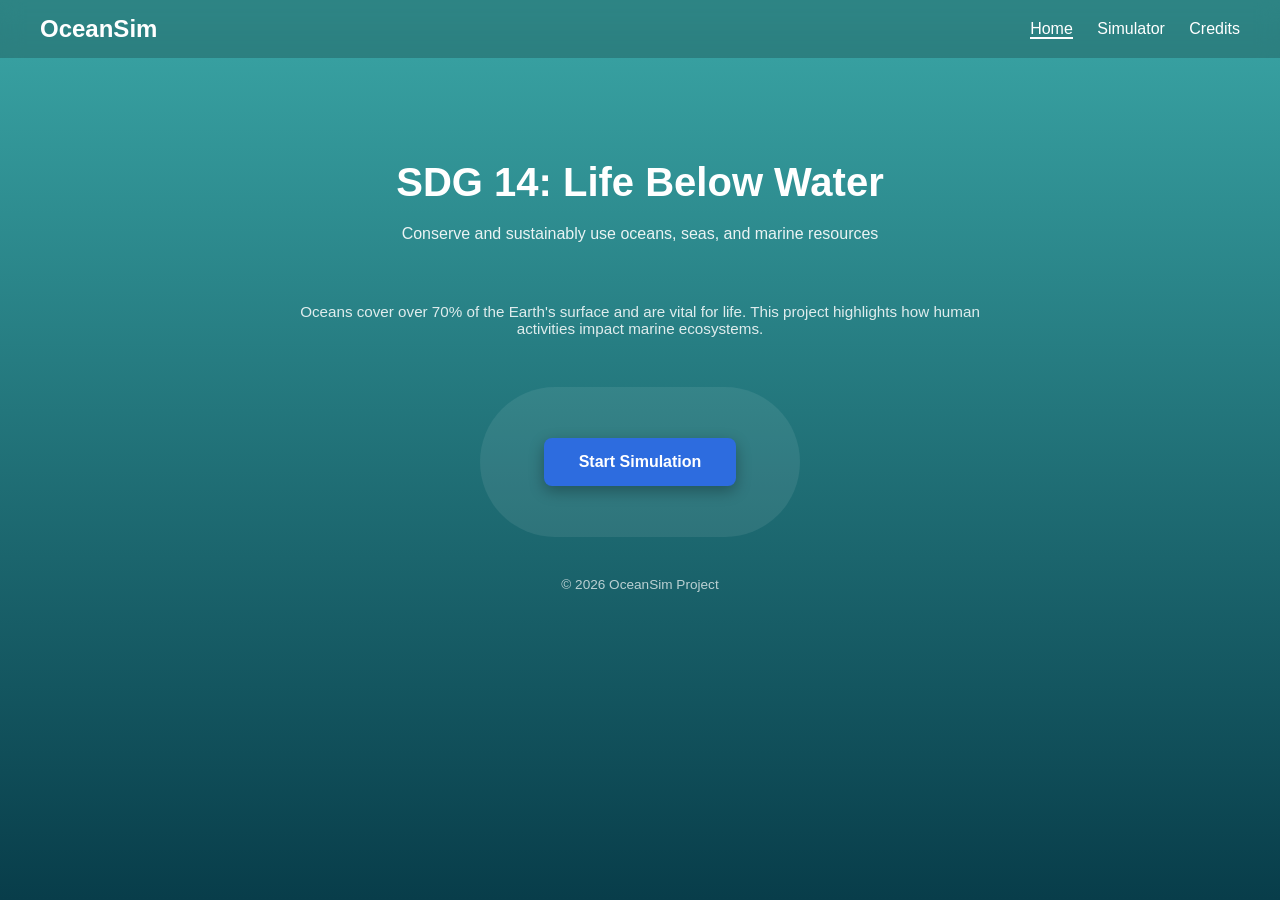
==== index.html @ 3e41ab78 "Add files via upload" ====
<!DOCTYPE html>
<html lang="en">
<head>
    <meta charset="UTF-8">
    <meta name="viewport" content="width=device-width, initial-scale=1.0">
    <title>OceanSim</title>

    <link rel="stylesheet" href="style.css">
</head>

<body>

<!-- NAVBAR -->
<nav class="navbar">
    <h2 class="logo">OceanSim</h2>
    <div class="nav-links">
        <a href="index.html" class="active">Home</a>
        <a href="simulator.html">Simulator</a>
        <a href="credits.html">Credits</a>
    </div>
</nav>

<!-- MAIN CONTENT -->
<div class="container">

    <h1>SDG 14: Life Below Water</h1>

    <p class="subtitle">
        Conserve and sustainably use oceans, seas, and marine resources
    </p>

    <p class="description">
        Oceans cover over 70% of the Earth's surface and are vital for life.
        This project highlights how human activities impact marine ecosystems.
    </p>

    <!-- BUTTON -->
    <div class="button-wrapper">
        <a href="simulator.html" class="start-btn">
            Start Simulation
        </a>
    </div>

    <!-- FOOTER TEXT -->
    <p class="footer-text">
        © 2026 OceanSim Project
    </p>

</div>

</body>
</html>
---- style.css ----
.frame {
    display: flex;
    height: calc(100vh - 80px);
}

/* LEFT PANEL */
.left-side {
    width: 45%;
    position: relative;
    background: rgba(255,255,255,0.95);
}

/* RIGHT PANEL */
.species-panel {
    width: 55%;
    position: relative;
    background: url('assets/background.png') center/cover no-repeat;
}

/* Reset */
* {
    margin: 0;
    padding: 0;
    box-sizing: border-box;
}

/* Full screen gradient background */
body {
    min-height: 100vh;
    font-family: Arial, sans-serif;
    background: linear-gradient(to bottom, #3aa6a6, #083d4a);
    color: white;
    text-align: center;
    padding-top: 80px; /* space for navbar */
    display: flex;
    flex-direction: column;
}

/* Main container */
.container {
    max-width: 700px;
    margin: auto;
    margin-top: 10vh; /* pushes content nicely down */
}

/* Heading */
h1 {
    font-size: 2.5rem;
    font-weight: 700;
    margin-bottom: 20px;
}

/* Subtitle */
.subtitle {
    font-size: 1rem;
    opacity: 0.9;
    margin-bottom: 60px;
}

/* Oval background */
.button-wrapper {
    width: 320px;
    height: 150px;
    margin: 0 auto;
    background: rgba(255, 255, 255, 0.08);
    border-radius: 100px;
    display: flex;
    justify-content: center;
    align-items: center;
}

/* Button */
.start-btn {
    background: #2d6cdf;
    padding: 15px 35px;
    border-radius: 8px;
    text-decoration: none;
    color: white;
    font-weight: bold;
    box-shadow: 0 5px 15px rgba(0,0,0,0.3);
    transition: 0.3s;
}

.start-btn:hover {
    transform: scale(1.05);
}

/* Footer text */
.footer-text {
    margin-top: 40px;
    font-size: 0.85rem;
    opacity: 0.7;
}


/* NAVBAR */
.navbar {
    position: fixed;
    top: 0;
    width: 100%;
    padding: 15px 40px;
    display: flex;
    justify-content: space-between;
    align-items: center;
    background: rgba(0, 0, 0, 0.2);
    backdrop-filter: blur(10px);
}

.logo {
    color: white;
}

.nav-links a {
    margin-left: 20px;
    text-decoration: none;
    color: white;
    font-weight: 500;
}

.nav-links a:hover {
    opacity: 0.7;
}

/* PAGE SPACING (important because navbar is fixed) */
body {
    padding-top: 70px;
}

/* CREDITS PAGE */
.credits-container {
    text-align: center;
    padding: 20px 20px 40px;
}

/* HEADINGS */
.credits-container h1 {
    font-size: 2.5rem;
    margin-top: 10px;
    margin-bottom: 10px;
}

.tagline {
    font-size: 1.2rem;
    margin-bottom: 10px;
}

.description {
    font-size: 0.95rem;
    opacity: 0.85;
    margin-bottom: 50px;
}

/* CARD SECTION */
.card-section {
    display: flex;
    justify-content: center;
    gap: 40px;
    flex-wrap: wrap;
}

/* INDIVIDUAL CARD */
.card {
    background: #3ea0c0;
    padding: 25px;
    border-radius: 10px;
    width: 250px;
    text-align: left;
    box-shadow: 0 10px 20px rgba(0,0,0,0.2);
    backdrop-filter: blur(5px);
}

.card h3 {
    margin-bottom: 15px;
}

.card ul {
    list-style: none;
}

.card li {
    margin-bottom: 10px;
}

/* FOOTER */
.footer {
    margin-top: 60px;
    display: flex;
    justify-content: space-between;
    padding: 0 40px;
    font-size: 0.9rem;
    opacity: 0.7;
}

.nav-links a:hover {
    opacity: 0.7;
}

.nav-links a.active {
    border-bottom: 2px solid white;
}
/* CREDITS PAGE */

.credits-page {
    text-align: center;
    padding: 40px 20px;
    position: relative;
}

.credits-page h1 {
    font-size: 2.5rem;
    margin-bottom: 15px;
}

.tagline {
    font-size: 1.2rem;
    margin-bottom: 15px;
}

.desc {
    font-size: 0.95rem;
    opacity: 0.85;
    margin-bottom: 50px;
}

/* OVAL BACKGROUND */
.oval-bg {
     position: absolute;
    top: 50%;
    left: 50%;
    transform: translate(-50%, -50%);
    
    width: 1000px;   /* increased */
    height: 320px;   /* increased */

    background: rgba(255, 255, 255, 0.08);
    border-radius: 50%;
    z-index: 0;
    box-shadow: 0 0 80px rgba(255, 255, 255, 0.1);
   
}

/* CARDS */
.cards {
    display: flex;
    justify-content: center;
    gap: 40px;
    position: relative;
    z-index: 1;
}

.card {
    background: #3ea0c0;
    padding: 25px;
    border-radius: 12px;
    width: 250px;
    text-align: left;
    box-shadow: 0 10px 25px rgba(0,0,0,0.3);
    transition: 0.3s;
}

.card:hover {
    transform: translateY(-10px);
}

.card h3 {
    margin-bottom: 15px;
}

.card ul {
    list-style: none;
}

.card li {
    margin-bottom: 10px;
}

/* FOOTER */
.credits-footer {
    margin-top: 220px;
    display: flex;
    justify-content: space-between;
    padding: 0 40px;
    font-size: 0.9rem;
    opacity: 0.7;
}
.page-content {
    flex: 1;

}
.cards-wrapper {
    position: relative;
    display: flex;
    justify-content: center;
    margin-top: 40px;
}
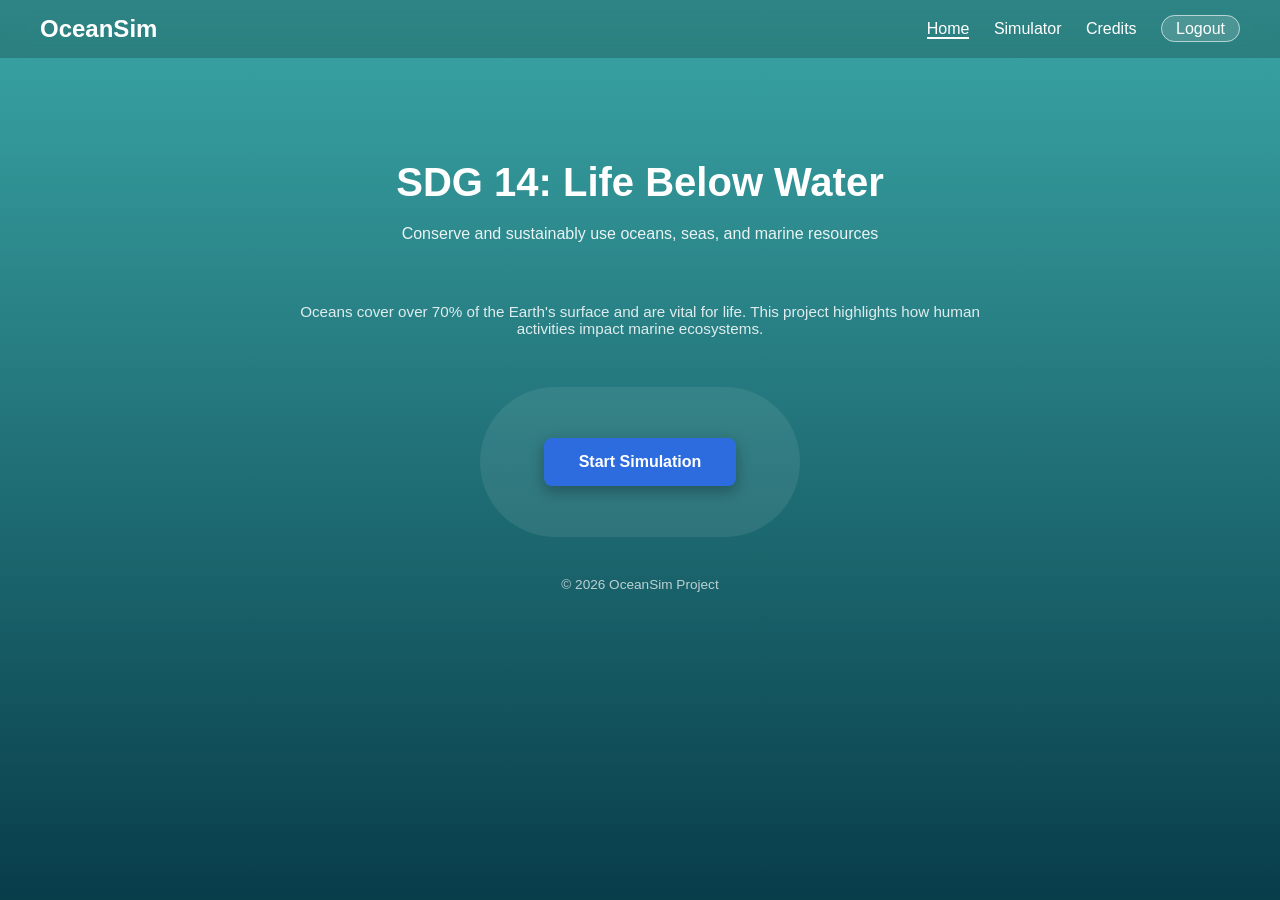
==== commit c3219646: "Add files via upload" ====
--- a/index.html
+++ b/index.html
@@ -5,7 +5,7 @@
     <meta name="viewport" content="width=device-width, initial-scale=1.0">
     <title>OceanSim</title>
 
-    <link rel="stylesheet" href="style.css">
+    <link rel="stylesheet" href="style-credits.css">
 </head>
 
 <body>
@@ -17,6 +17,8 @@
         <a href="index.html" class="active">Home</a>
         <a href="simulator.html">Simulator</a>
         <a href="credits.html">Credits</a>
+        <a href="login.html?logout=1" id="logoutBtn">Logout</a>
+
     </div>
 </nav>
 
@@ -47,6 +49,6 @@
     </p>
 
 </div>
-
+<script src="script.js"></script>
 </body>
 </html>
--- a/style-credits.css
+++ b/style-credits.css
@@ -0,0 +1,308 @@
+.frame {
+    display: flex;
+    height: calc(100vh - 80px);
+}
+
+/* LEFT PANEL */
+.left-side {
+    width: 45%;
+    position: relative;
+    background: rgba(255,255,255,0.95);
+}
+
+/* RIGHT PANEL */
+.species-panel {
+    width: 55%;
+    position: relative;
+    background: url('assets/background.png') center/cover no-repeat;
+}
+
+/* Reset */
+* {
+    margin: 0;
+    padding: 0;
+    box-sizing: border-box;
+}
+
+/* Full screen gradient background */
+body {
+    min-height: 100vh;
+    font-family: Arial, sans-serif;
+    background: linear-gradient(to bottom, #3aa6a6, #083d4a);
+    color: white;
+    text-align: center;
+    padding-top: 80px; /* space for navbar */
+    display: flex;
+    flex-direction: column;
+}
+
+/* Main container */
+.container {
+    max-width: 700px;
+    margin: auto;
+    margin-top: 10vh; /* pushes content nicely down */
+}
+
+/* Heading */
+h1 {
+    font-size: 2.5rem;
+    font-weight: 700;
+    margin-bottom: 20px;
+}
+
+/* Subtitle */
+.subtitle {
+    font-size: 1rem;
+    opacity: 0.9;
+    margin-bottom: 60px;
+}
+
+/* Oval background */
+.button-wrapper {
+    width: 320px;
+    height: 150px;
+    margin: 0 auto;
+    background: rgba(255, 255, 255, 0.08);
+    border-radius: 100px;
+    display: flex;
+    justify-content: center;
+    align-items: center;
+}
+
+/* Button */
+.start-btn {
+    background: #2d6cdf;
+    padding: 15px 35px;
+    border-radius: 8px;
+    text-decoration: none;
+    color: white;
+    font-weight: bold;
+    box-shadow: 0 5px 15px rgba(0,0,0,0.3);
+    transition: 0.3s;
+}
+
+.start-btn:hover {
+    transform: scale(1.05);
+}
+
+/* Footer text */
+.footer-text {
+    margin-top: 40px;
+    font-size: 0.85rem;
+    opacity: 0.7;
+}
+
+
+/* NAVBAR */
+.navbar {
+    position: fixed;
+    top: 0;
+    width: 100%;
+    padding: 15px 40px;
+    display: flex;
+    justify-content: space-between;
+    align-items: center;
+    background: rgba(0, 0, 0, 0.2);
+    backdrop-filter: blur(10px);
+}
+
+.logo {
+    color: white;
+}
+
+.nav-links a {
+    margin-left: 20px;
+    text-decoration: none;
+    color: white;
+    font-weight: 500;
+}
+
+.nav-links a:hover {
+    opacity: 0.7;
+}
+
+/* PAGE SPACING (important because navbar is fixed) */
+body {
+    padding-top: 70px;
+}
+
+/* CREDITS PAGE */
+.credits-container {
+    text-align: center;
+    padding: 20px 20px 40px;
+}
+
+/* HEADINGS */
+.credits-container h1 {
+    font-size: 2.5rem;
+    margin-top: 10px;
+    margin-bottom: 10px;
+}
+
+.tagline {
+    font-size: 1.2rem;
+    margin-bottom: 10px;
+}
+
+.description {
+    font-size: 0.95rem;
+    opacity: 0.85;
+    margin-bottom: 50px;
+}
+
+/* CARD SECTION */
+.card-section {
+    display: flex;
+    justify-content: center;
+    gap: 40px;
+    flex-wrap: wrap;
+}
+
+/* INDIVIDUAL CARD */
+.card {
+    background: #3ea0c0;
+    padding: 25px;
+    border-radius: 10px;
+    width: 250px;
+    text-align: left;
+    box-shadow: 0 10px 20px rgba(0,0,0,0.2);
+    backdrop-filter: blur(5px);
+}
+
+.card h3 {
+    margin-bottom: 15px;
+}
+
+.card ul {
+    list-style: none;
+}
+
+.card li {
+    margin-bottom: 10px;
+}
+
+/* FOOTER */
+.footer {
+    margin-top: 60px;
+    display: flex;
+    justify-content: space-between;
+    padding: 0 40px;
+    font-size: 0.9rem;
+    opacity: 0.7;
+}
+
+.nav-links a:hover {
+    opacity: 0.7;
+}
+
+.nav-links a.active {
+    border-bottom: 2px solid white;
+}
+/* CREDITS PAGE */
+
+.credits-page {
+    text-align: center;
+    padding: 40px 20px;
+    position: relative;
+}
+
+.credits-page h1 {
+    font-size: 2.5rem;
+    margin-bottom: 15px;
+}
+
+.tagline {
+    font-size: 1.2rem;
+    margin-bottom: 15px;
+}
+
+.desc {
+    font-size: 0.95rem;
+    opacity: 0.85;
+    margin-bottom: 50px;
+}
+
+/* OVAL BACKGROUND */
+.oval-bg {
+     position: absolute;
+    top: 50%;
+    left: 50%;
+    transform: translate(-50%, -50%);
+    
+    width: 1000px;   /* increased */
+    height: 320px;   /* increased */
+
+    background: rgba(255, 255, 255, 0.08);
+    border-radius: 50%;
+    z-index: 0;
+    box-shadow: 0 0 80px rgba(255, 255, 255, 0.1);
+   
+}
+
+/* CARDS */
+.cards {
+    display: flex;
+    justify-content: center;
+    gap: 40px;
+    position: relative;
+    z-index: 1;
+}
+
+.card {
+    background: #3ea0c0;
+    padding: 25px;
+    border-radius: 12px;
+    width: 250px;
+    text-align: left;
+    box-shadow: 0 10px 25px rgba(0,0,0,0.3);
+    transition: 0.3s;
+}
+
+.card:hover {
+    transform: translateY(-10px);
+}
+
+.card h3 {
+    margin-bottom: 15px;
+}
+
+.card ul {
+    list-style: none;
+}
+
+.card li {
+    margin-bottom: 10px;
+}
+
+/* FOOTER */
+.credits-footer {
+    margin-top: 220px;
+    display: flex;
+    justify-content: space-between;
+    padding: 0 40px;
+    font-size: 0.9rem;
+    opacity: 0.7;
+}
+.page-content {
+    flex: 1;
+
+}
+.cards-wrapper {
+    position: relative;
+    display: flex;
+    justify-content: center;
+    margin-top: 40px;
+}
+
+#logoutBtn {
+  color: white !important;
+  background: rgba(255, 255, 255, 0.15) !important;
+  border: 1px solid rgba(255, 255, 255, 0.6);
+  padding: 4px 14px;
+  border-radius: 20px;
+  transition: background 0.2s ease;
+}
+
+#logoutBtn:hover {
+  background: rgba(255, 255, 255, 0.25) !important;
+}
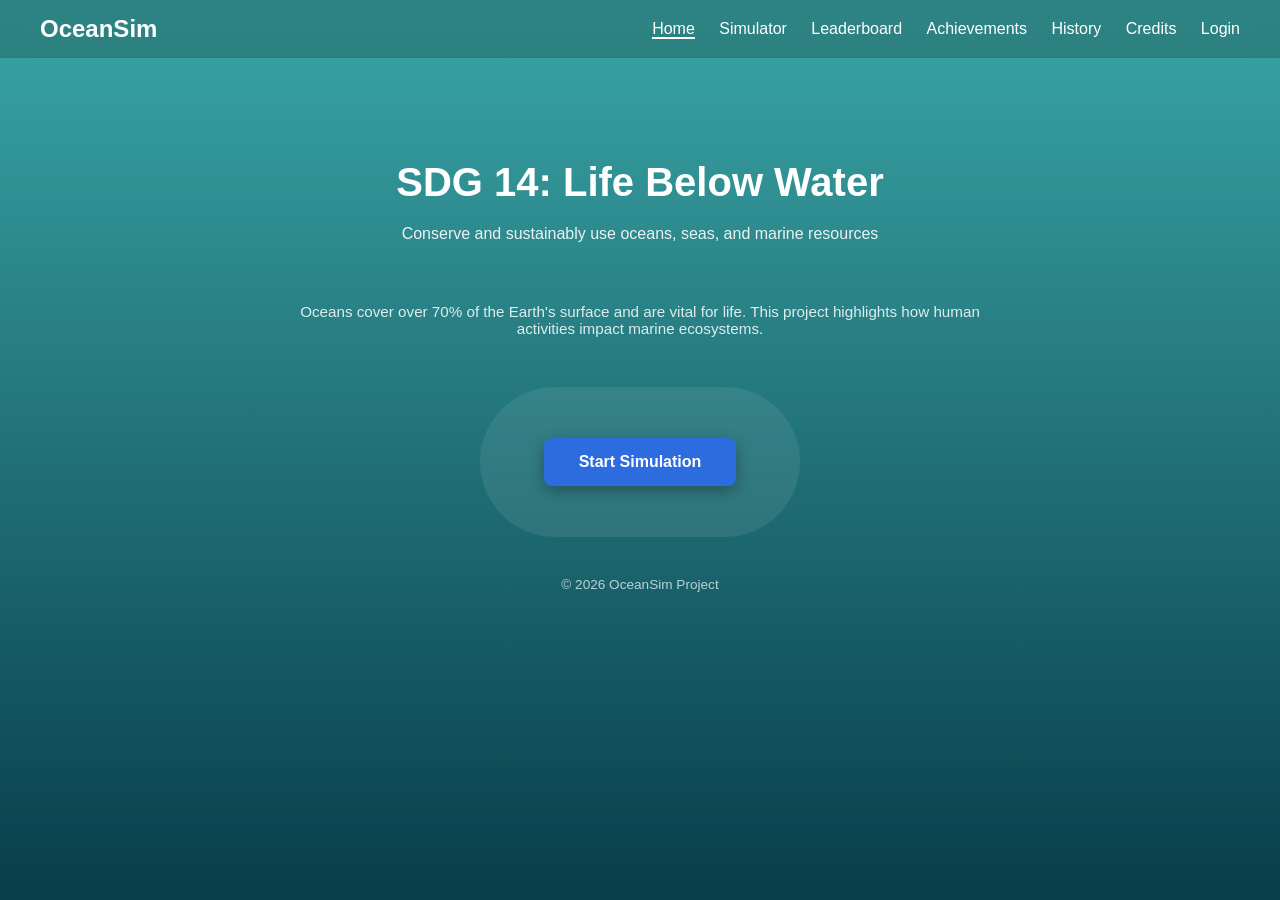
==== commit e9610961: "Jasraj's commits" ====
--- a/index.html
+++ b/index.html
@@ -16,9 +16,11 @@
     <div class="nav-links">
         <a href="index.html" class="active">Home</a>
         <a href="simulator.html">Simulator</a>
+        <a href="leaderboard.html">Leaderboard</a>
+        <a href="achievements.html">Achievements</a>
+        <a href="history.html">History</a>
         <a href="credits.html">Credits</a>
-        <a href="login.html?logout=1" id="logoutBtn">Logout</a>
-
+        <a href="login.html">Login</a>
     </div>
 </nav>
 
@@ -49,6 +51,6 @@
     </p>
 
 </div>
-<script src="script.js"></script>
+
 </body>
 </html>
--- a/style-credits.css
+++ b/style-credits.css
@@ -292,17 +292,4 @@
     display: flex;
     justify-content: center;
     margin-top: 40px;
-}
-
-#logoutBtn {
-  color: white !important;
-  background: rgba(255, 255, 255, 0.15) !important;
-  border: 1px solid rgba(255, 255, 255, 0.6);
-  padding: 4px 14px;
-  border-radius: 20px;
-  transition: background 0.2s ease;
-}
-
-#logoutBtn:hover {
-  background: rgba(255, 255, 255, 0.25) !important;
 }
